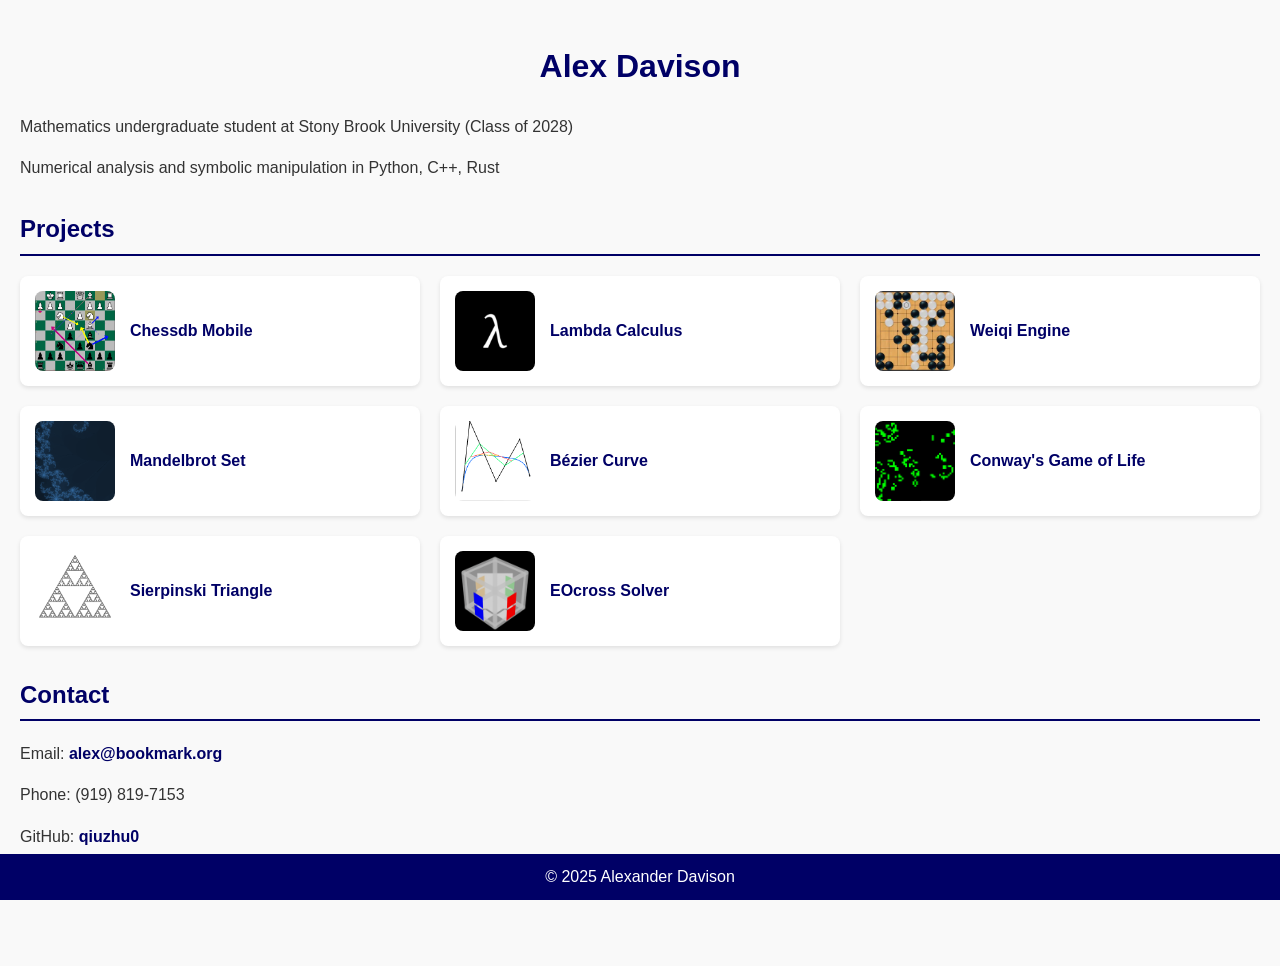
==== index.html @ ad99297a "gridded projects layout" ====
<!DOCTYPE html>
<html lang="en">
<head>
  <meta charset="UTF-8">
  <meta name="viewport" content="width=device-width, initial-scale=1.0">
  <title>Alex Davison</title>
  <style>
    body {
      font-family: Arial, sans-serif;
      line-height: 1.6;
      margin: 0;
      padding: 20px;
      background-color: #f9f9f9;
      color: #333;
    }
    h1 {
      color: #006;
      text-align: center;
    }
    ul {
      list-style-type: none;
      padding: 0;
    }
    li {
      margin-bottom: 15px;
    }
    a {
      color: #006;
      text-decoration: none;
      font-weight: bold;
    }
    a:hover {
      text-decoration: underline;
    }
    .projects, .contact {
      margin-top: 30px;
    }
    .projects h2, .contact h2 {
      color: #006;
      border-bottom: 2px solid #006;
      padding-bottom: 5px;
    }
    footer {
      text-align: center;
      position: fixed;
      background: #006;
      color: #fff;
      width: 100%;
      bottom: 0;
      left: 0;
      padding: 10px 0;
    }
    footer p {
      margin: 0;
    }
    
    /* Grid layout for projects */
    .projects-grid {
      display: grid;
      grid-template-columns: repeat(auto-fill, minmax(300px, 1fr));
      gap: 20px;
    }
    .project-item {
      display: flex;
      align-items: center;
      background: white;
      padding: 15px;
      border-radius: 8px;
      box-shadow: 0 2px 4px rgba(0, 0, 0, 0.1);
    }
    .project-item img {
      margin-right: 15px;
      border-radius: 8px;
      width: 80px;
      height: 80px;
      object-fit: cover;
    }
    .project-info {
      flex: 1;
    }
  </style>
</head>
<body>
  <h1>Alex Davison</h1>
  <ul>
    <li>Mathematics undergraduate student at Stony Brook University (Class of 2028)</li>
    <li>Numerical analysis and symbolic manipulation in Python, C++, Rust</li>
  </ul>

  <div class="projects">
    <h2>Projects</h2>
    <div class="projects-grid">
      <div class="project-item">
        <img src="images/chessdb.png" alt="ChessDB">
        <div class="project-info">
          <a href="https://github.com/qiuzhu0/chessdb-mobile/" target="_blank">Chessdb Mobile</a>
        </div>
      </div>
      <div class="project-item">
        <img src="images/lambda.png" alt="Lambda Calculus">
        <div class="project-info">
          <a href="https://github.com/qiuzhu0/lambda-calculus" target="_blank">Lambda Calculus</a>
        </div>
      </div>
      <div class="project-item">
        <img src="images/weiqi.png" alt="Weiqi Engine">
        <div class="project-info">
          <a href="https://github.com/qiuzhu0/weiqi-engine" target="_blank">Weiqi Engine</a>
        </div>
      </div>
      <div class="project-item">
        <img src="images/mandelbrot.png" alt="Mandelbrot Set">
        <div class="project-info">
          <a href="https://github.com/qiuzhu0/mandelbrot-set" target="_blank">Mandelbrot Set</a>
        </div>
      </div>
      <div class="project-item">
        <img src="images/bezier.png" alt="Bézier Curve">
        <div class="project-info">
          <a href="https://github.com/qiuzhu0/bezier-curve" target="_blank">Bézier Curve</a>
        </div>
      </div>
      <div class="project-item">
        <img src="images/conway.png" alt="Conway's Game of Life">
        <div class="project-info">
          <a href="https://github.com/qiuzhu0/conway-pygame" target="_blank">Conway's Game of Life</a>
        </div>
      </div>
      <div class="project-item">
        <img src="images/sierpinski.png" alt="Sierpinski Triangle">
        <div class="project-info">
          <a href="https://github.com/qiuzhu0/sierpinski-triangle" target="_blank">Sierpinski Triangle</a>
        </div>
      </div>
      <div class="project-item">
        <img src="images/eocross.png" alt="EOcross Solver">
        <div class="project-info">
          <a href="https://github.com/qiuzhu0/eocross/" target="_blank">EOcross Solver</a>
        </div>
      </div>
    </div>
  </div>

  <div class="contact" style="padding: 0 0 5em 0;">
    <h2>Contact</h2>
    <p>Email: <a href="mailto:alex@bookmark.org">alex@bookmark.org</a></p>
    <p>Phone: (919) 819-7153</p>
    <p>GitHub: <a href="https://github.com/qiuzhu0" target="_blank">qiuzhu0</a></p>
  </div>

  <footer>
    <p>&copy; 2025 Alexander Davison</p>
  </footer>
</body>
</html>
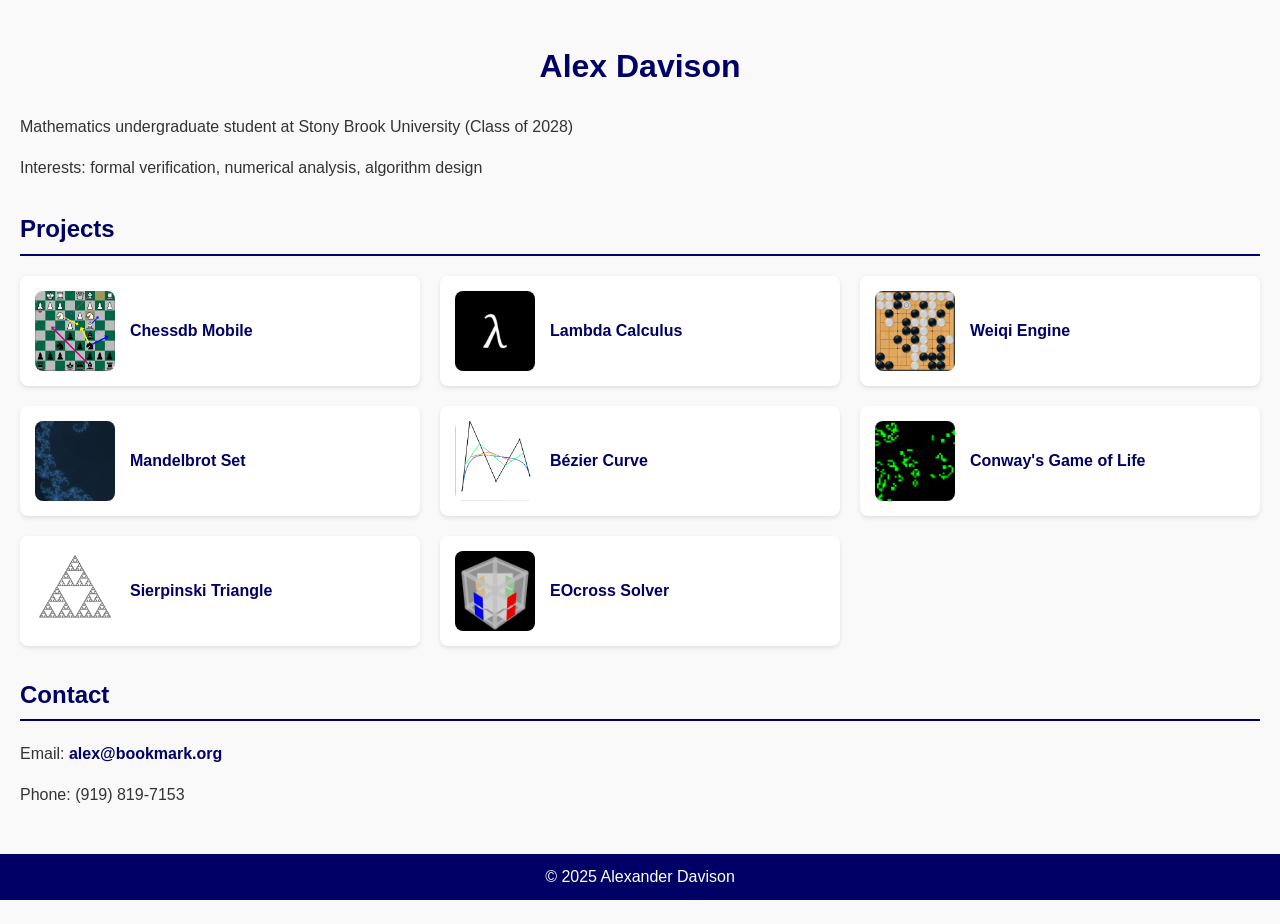
==== commit d98d260d: "update interests" ====
--- a/index.html
+++ b/index.html
@@ -84,7 +84,7 @@
   <h1>Alex Davison</h1>
   <ul>
     <li>Mathematics undergraduate student at Stony Brook University (Class of 2028)</li>
-    <li>Numerical analysis and symbolic manipulation in Python, C++, Rust</li>
+    <li>Interests: formal verification, numerical analysis, algorithm design</li>
   </ul>
 
   <div class="projects">
@@ -145,7 +145,6 @@
     <h2>Contact</h2>
     <p>Email: <a href="mailto:alex@bookmark.org">alex@bookmark.org</a></p>
     <p>Phone: (919) 819-7153</p>
-    <p>GitHub: <a href="https://github.com/qiuzhu0" target="_blank">qiuzhu0</a></p>
   </div>
 
   <footer>
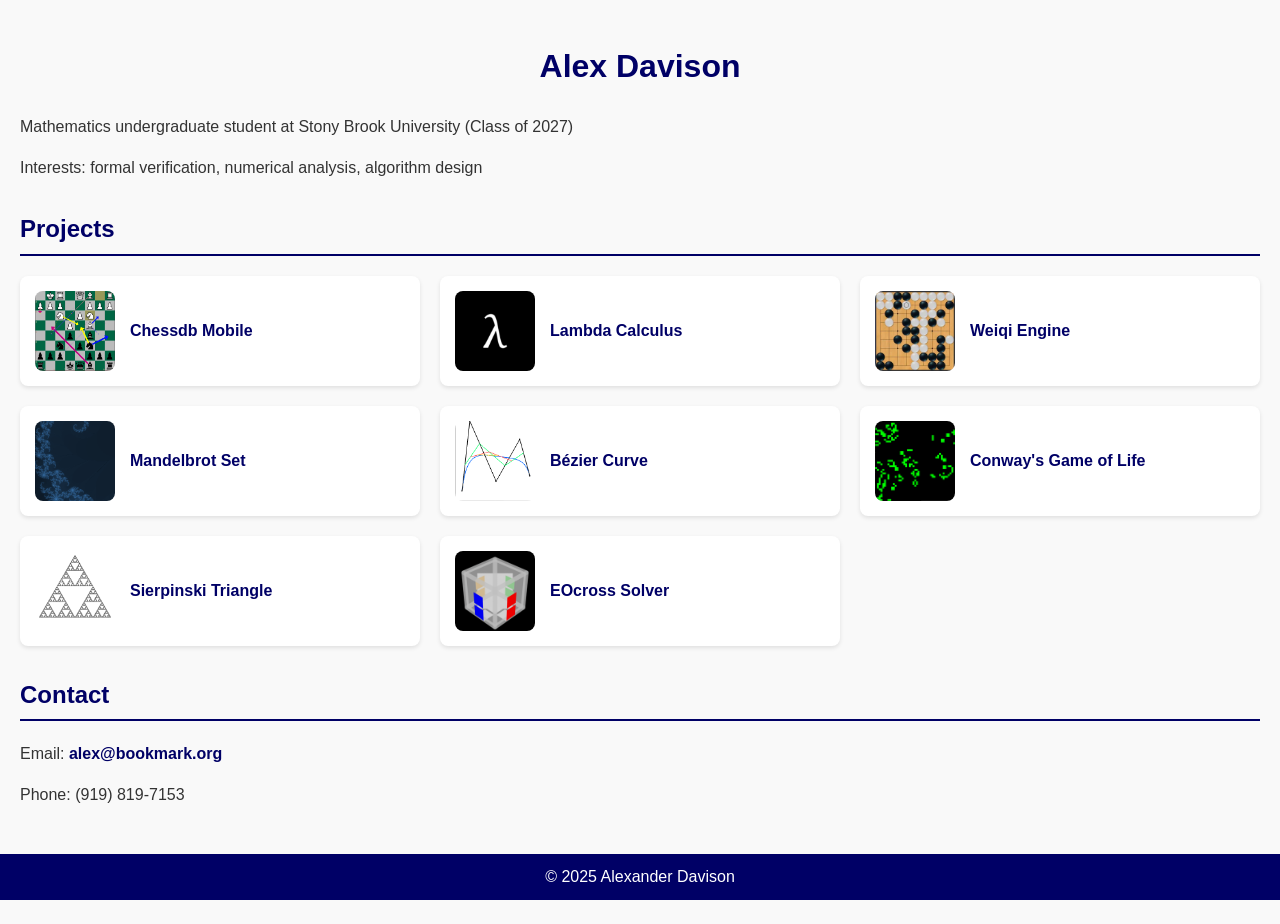
==== commit dbf30b08: "Update index.html" ====
--- a/index.html
+++ b/index.html
@@ -83,7 +83,7 @@
 <body>
   <h1>Alex Davison</h1>
   <ul>
-    <li>Mathematics undergraduate student at Stony Brook University (Class of 2028)</li>
+    <li>Mathematics undergraduate student at Stony Brook University (Class of 2027)</li>
     <li>Interests: formal verification, numerical analysis, algorithm design</li>
   </ul>
 
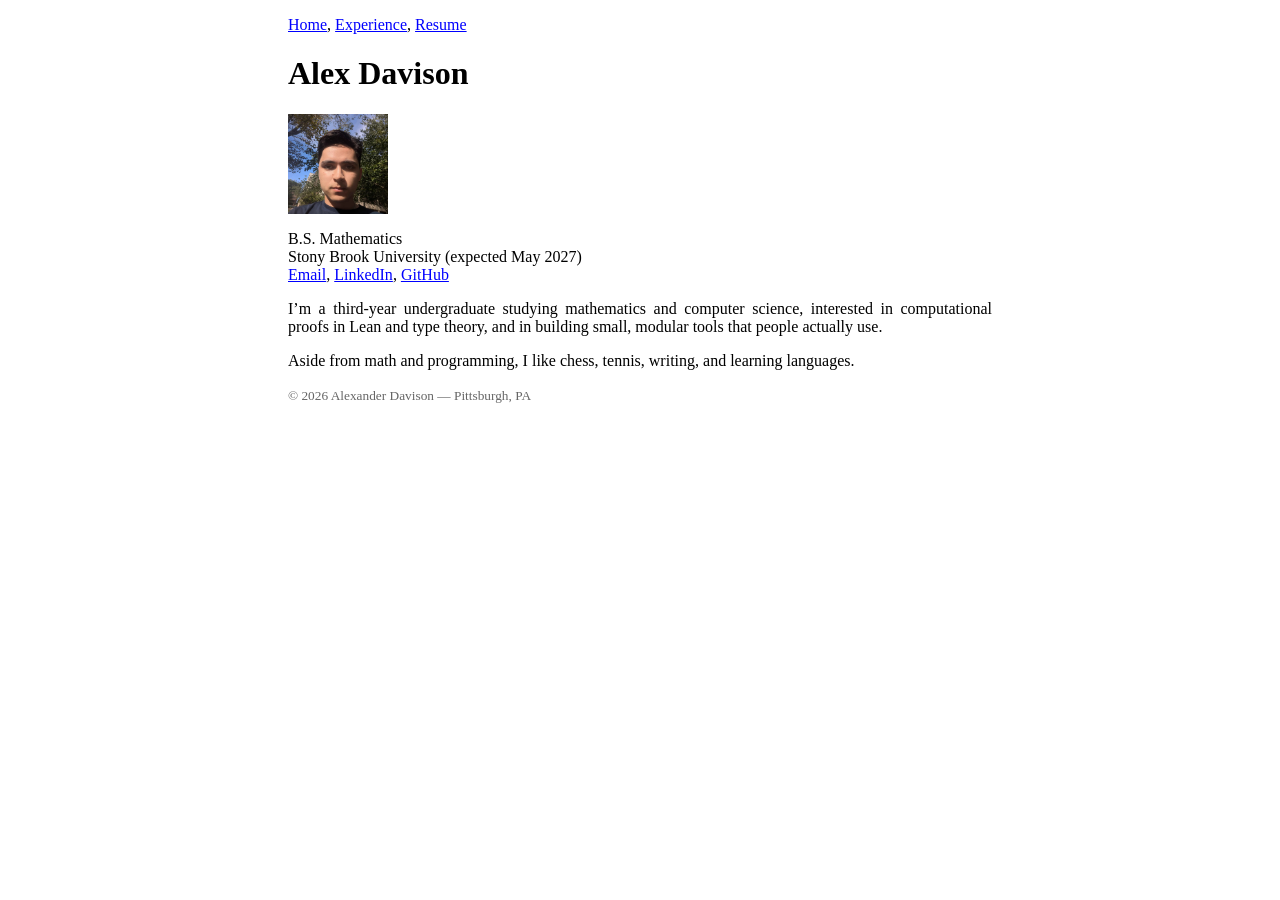
==== commit aa4059ee: "Replace site with minimal portfolio" ====
--- a/index.html
+++ b/index.html
@@ -1,154 +1,42 @@
 <!DOCTYPE html>
 <html lang="en">
 <head>
-  <meta charset="UTF-8">
-  <meta name="viewport" content="width=device-width, initial-scale=1.0">
-  <title>Alex Davison</title>
-  <style>
-    body {
-      font-family: Arial, sans-serif;
-      line-height: 1.6;
-      margin: 0;
-      padding: 20px;
-      background-color: #f9f9f9;
-      color: #333;
-    }
-    h1 {
-      color: #006;
-      text-align: center;
-    }
-    ul {
-      list-style-type: none;
-      padding: 0;
-    }
-    li {
-      margin-bottom: 15px;
-    }
-    a {
-      color: #006;
-      text-decoration: none;
-      font-weight: bold;
-    }
-    a:hover {
-      text-decoration: underline;
-    }
-    .projects, .contact {
-      margin-top: 30px;
-    }
-    .projects h2, .contact h2 {
-      color: #006;
-      border-bottom: 2px solid #006;
-      padding-bottom: 5px;
-    }
-    footer {
-      text-align: center;
-      position: fixed;
-      background: #006;
-      color: #fff;
-      width: 100%;
-      bottom: 0;
-      left: 0;
-      padding: 10px 0;
-    }
-    footer p {
-      margin: 0;
-    }
-    
-    /* Grid layout for projects */
-    .projects-grid {
-      display: grid;
-      grid-template-columns: repeat(auto-fill, minmax(300px, 1fr));
-      gap: 20px;
-    }
-    .project-item {
-      display: flex;
-      align-items: center;
-      background: white;
-      padding: 15px;
-      border-radius: 8px;
-      box-shadow: 0 2px 4px rgba(0, 0, 0, 0.1);
-    }
-    .project-item img {
-      margin-right: 15px;
-      border-radius: 8px;
-      width: 80px;
-      height: 80px;
-      object-fit: cover;
-    }
-    .project-info {
-      flex: 1;
-    }
-  </style>
+<meta charset="UTF-8">
+<meta name="viewport" content="width=device-width, initial-scale=1.0">
+<title>Alex Davison</title>
+<meta name="description" content="Personal site of Alexander Davison — mathematics undergraduate at Stony Brook University.">
+<link rel="stylesheet" href="styles.css">
 </head>
 <body>
+<nav>
+  <p>
+    <a href="index.html">Home</a>,
+    <a href="experience.html">Experience</a>,
+    <a href="resume/alex-davison-resume.pdf">Resume</a>
+  </p>
+</nav>
+<main>
   <h1>Alex Davison</h1>
-  <ul>
-    <li>Mathematics undergraduate student at Stony Brook University (Class of 2027)</li>
-    <li>Interests: formal verification, numerical analysis, algorithm design</li>
-  </ul>
-
-  <div class="projects">
-    <h2>Projects</h2>
-    <div class="projects-grid">
-      <div class="project-item">
-        <img src="images/chessdb.png" alt="ChessDB">
-        <div class="project-info">
-          <a href="https://github.com/qiuzhu0/chessdb-mobile/" target="_blank">Chessdb Mobile</a>
-        </div>
-      </div>
-      <div class="project-item">
-        <img src="images/lambda.png" alt="Lambda Calculus">
-        <div class="project-info">
-          <a href="https://github.com/qiuzhu0/lambda-calculus" target="_blank">Lambda Calculus</a>
-        </div>
-      </div>
-      <div class="project-item">
-        <img src="images/weiqi.png" alt="Weiqi Engine">
-        <div class="project-info">
-          <a href="https://github.com/qiuzhu0/weiqi-engine" target="_blank">Weiqi Engine</a>
-        </div>
-      </div>
-      <div class="project-item">
-        <img src="images/mandelbrot.png" alt="Mandelbrot Set">
-        <div class="project-info">
-          <a href="https://github.com/qiuzhu0/mandelbrot-set" target="_blank">Mandelbrot Set</a>
-        </div>
-      </div>
-      <div class="project-item">
-        <img src="images/bezier.png" alt="Bézier Curve">
-        <div class="project-info">
-          <a href="https://github.com/qiuzhu0/bezier-curve" target="_blank">Bézier Curve</a>
-        </div>
-      </div>
-      <div class="project-item">
-        <img src="images/conway.png" alt="Conway's Game of Life">
-        <div class="project-info">
-          <a href="https://github.com/qiuzhu0/conway-pygame" target="_blank">Conway's Game of Life</a>
-        </div>
-      </div>
-      <div class="project-item">
-        <img src="images/sierpinski.png" alt="Sierpinski Triangle">
-        <div class="project-info">
-          <a href="https://github.com/qiuzhu0/sierpinski-triangle" target="_blank">Sierpinski Triangle</a>
-        </div>
-      </div>
-      <div class="project-item">
-        <img src="images/eocross.png" alt="EOcross Solver">
-        <div class="project-info">
-          <a href="https://github.com/qiuzhu0/eocross/" target="_blank">EOcross Solver</a>
-        </div>
-      </div>
-    </div>
-  </div>
-
-  <div class="contact" style="padding: 0 0 5em 0;">
-    <h2>Contact</h2>
-    <p>Email: <a href="mailto:alex@bookmark.org">alex@bookmark.org</a></p>
-    <p>Phone: (919) 819-7153</p>
-  </div>
-
-  <footer>
-    <p>&copy; 2025 Alexander Davison</p>
-  </footer>
+  <img src="alex-davison.jpg" alt="Alex Davison">
+  <p>
+    B.S. Mathematics<br>
+    Stony Brook University (expected May 2027)<br>
+    <a href="mailto:alex@bookmark.org">Email</a>,
+    <a href="https://www.linkedin.com/in/alexander-davison-62086127b/">LinkedIn</a>,
+    <a href="https://github.com/qiuzhu0">GitHub</a>
+  </p>
+  <p>
+    I&rsquo;m a third-year undergraduate studying mathematics and computer
+    science, interested in computational proofs in Lean and type theory, and in
+    building small, modular tools that people actually use.
+  </p>
+  <p>
+    Aside from math and programming, I like chess, tennis, writing, and
+    learning languages.
+  </p>
+</main>
+<footer>
+  <p><small>&copy; 2026 Alexander Davison — Pittsburgh, PA</small></p>
+</footer>
 </body>
 </html>
--- a/styles.css
+++ b/styles.css
@@ -0,0 +1,28 @@
+body {
+  font-family: "Palatino", serif;
+  max-width: 44rem;
+  margin: 0 auto;
+}
+
+a { color: blue; }
+
+main p { text-align: justify; }
+
+img {
+  display: block;
+  width: 100px;
+  height: 100px;
+  object-fit: cover;
+}
+
+h2 {
+  font-size: 1rem;
+  text-transform: uppercase;
+  color: #666;
+}
+.year {
+  color: #666;
+  font-weight: normal;
+}
+
+footer { color: #666; }
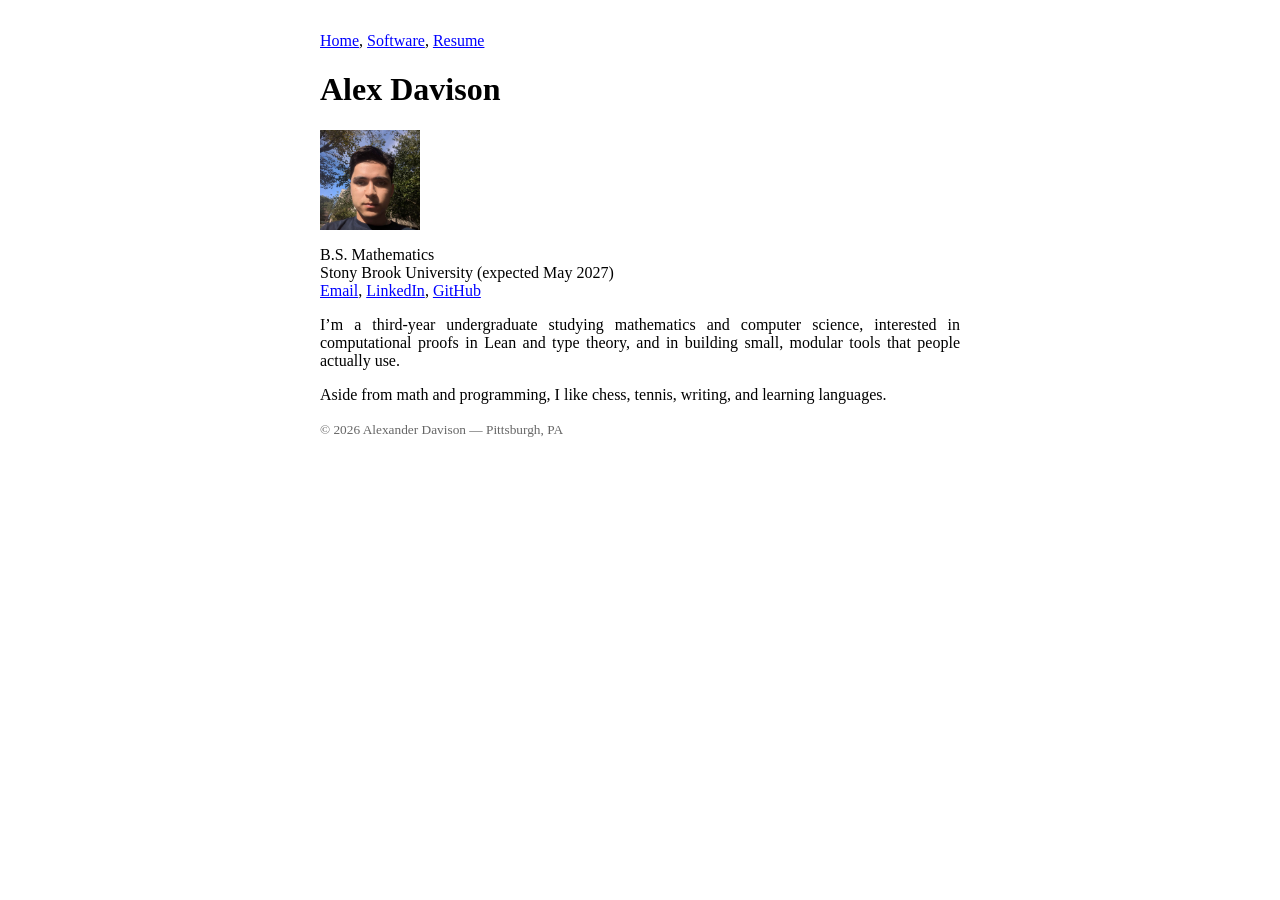
==== commit fa22c2fd: "put Gecko internship in resume" ====
--- a/index.html
+++ b/index.html
@@ -11,7 +11,7 @@
 <nav>
   <p>
     <a href="index.html">Home</a>,
-    <a href="experience.html">Experience</a>,
+    <a href="software.html">Software</a>,
     <a href="resume/alex-davison-resume.pdf">Resume</a>
   </p>
 </nav>
--- a/styles.css
+++ b/styles.css
@@ -1,6 +1,7 @@
 body {
   font-family: "Palatino", serif;
-  max-width: 44rem;
+  max-width: 40rem;
+  padding: 1rem;
   margin: 0 auto;
 }
 
@@ -20,6 +21,9 @@
   text-transform: uppercase;
   color: #666;
 }
+
+h3 { font-size: 1rem; }
+
 .year {
   color: #666;
   font-weight: normal;
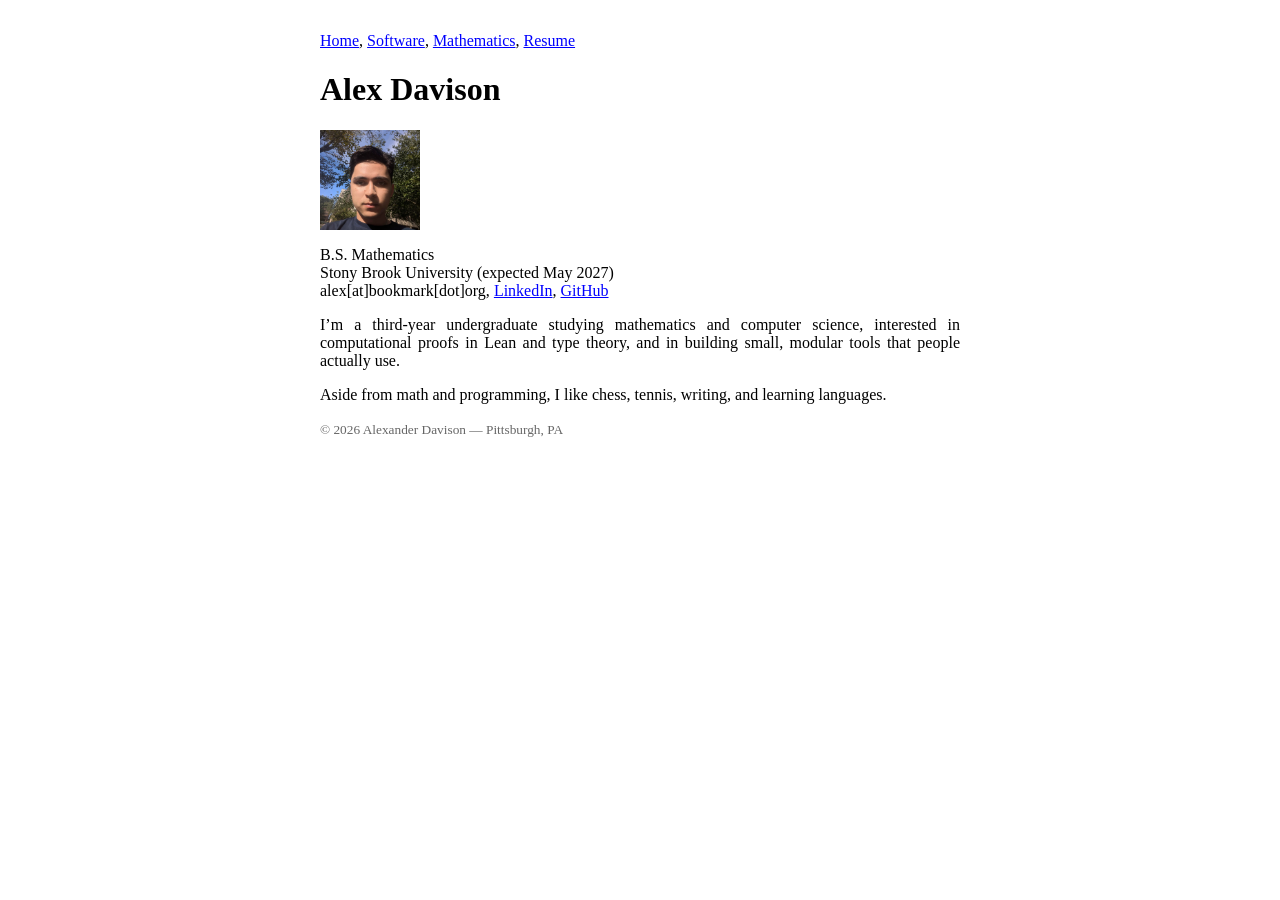
==== commit 517e559c: "shared some wip documents" ====
--- a/index.html
+++ b/index.html
@@ -12,7 +12,8 @@
   <p>
     <a href="index.html">Home</a>,
     <a href="software.html">Software</a>,
-    <a href="resume/alex-davison-resume.pdf">Resume</a>
+    <a href="mathematics.html">Mathematics</a>,
+    <a href="documents/resume/alex-davison-resume.pdf">Resume</a>
   </p>
 </nav>
 <main>
@@ -21,7 +22,7 @@
   <p>
     B.S. Mathematics<br>
     Stony Brook University (expected May 2027)<br>
-    <a href="mailto:alex@bookmark.org">Email</a>,
+    alex[at]bookmark[dot]org,
     <a href="https://www.linkedin.com/in/alexander-davison-62086127b/">LinkedIn</a>,
     <a href="https://github.com/qiuzhu0">GitHub</a>
   </p>
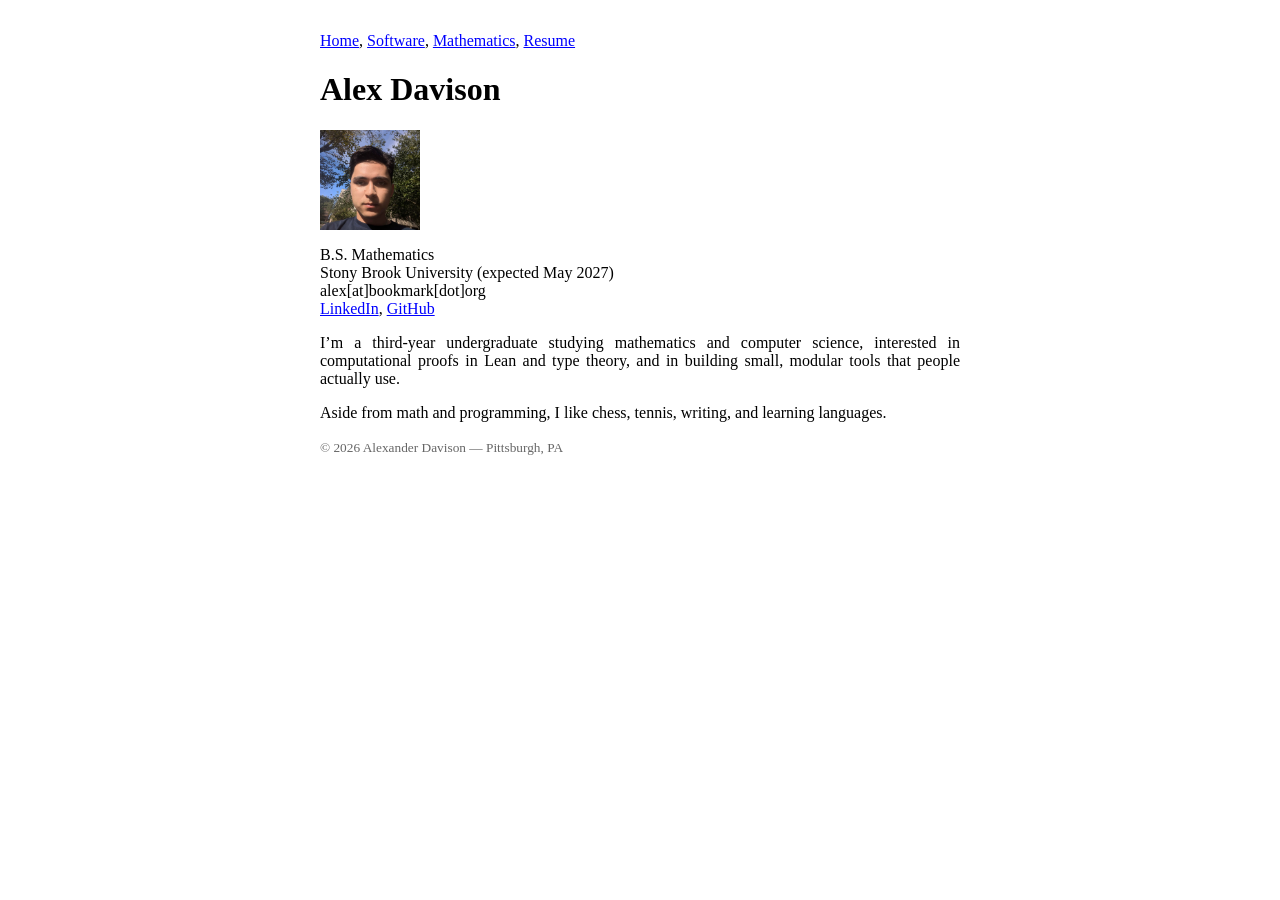
==== commit 8c8b78af: "rename topology doc" ====
--- a/index.html
+++ b/index.html
@@ -22,7 +22,7 @@
   <p>
     B.S. Mathematics<br>
     Stony Brook University (expected May 2027)<br>
-    alex[at]bookmark[dot]org,
+    alex[at]bookmark[dot]org<br>
     <a href="https://www.linkedin.com/in/alexander-davison-62086127b/">LinkedIn</a>,
     <a href="https://github.com/qiuzhu0">GitHub</a>
   </p>
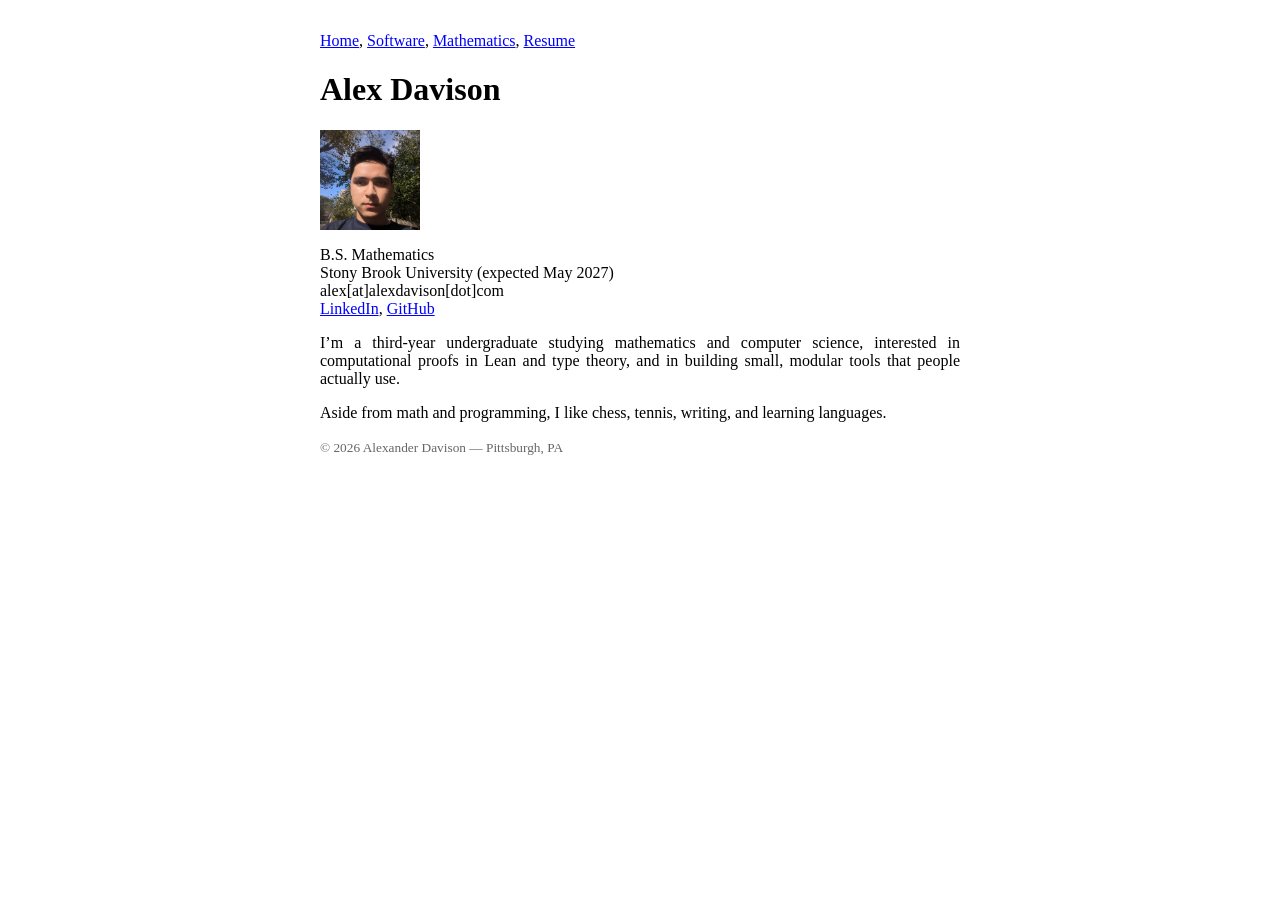
==== commit 7f700713: "update email" ====
--- a/index.html
+++ b/index.html
@@ -22,7 +22,7 @@
   <p>
     B.S. Mathematics<br>
     Stony Brook University (expected May 2027)<br>
-    alex[at]bookmark[dot]org<br>
+    alex[at]alexdavison[dot]com<br>
     <a href="https://www.linkedin.com/in/alexander-davison-62086127b/">LinkedIn</a>,
     <a href="https://github.com/qiuzhu0">GitHub</a>
   </p>
